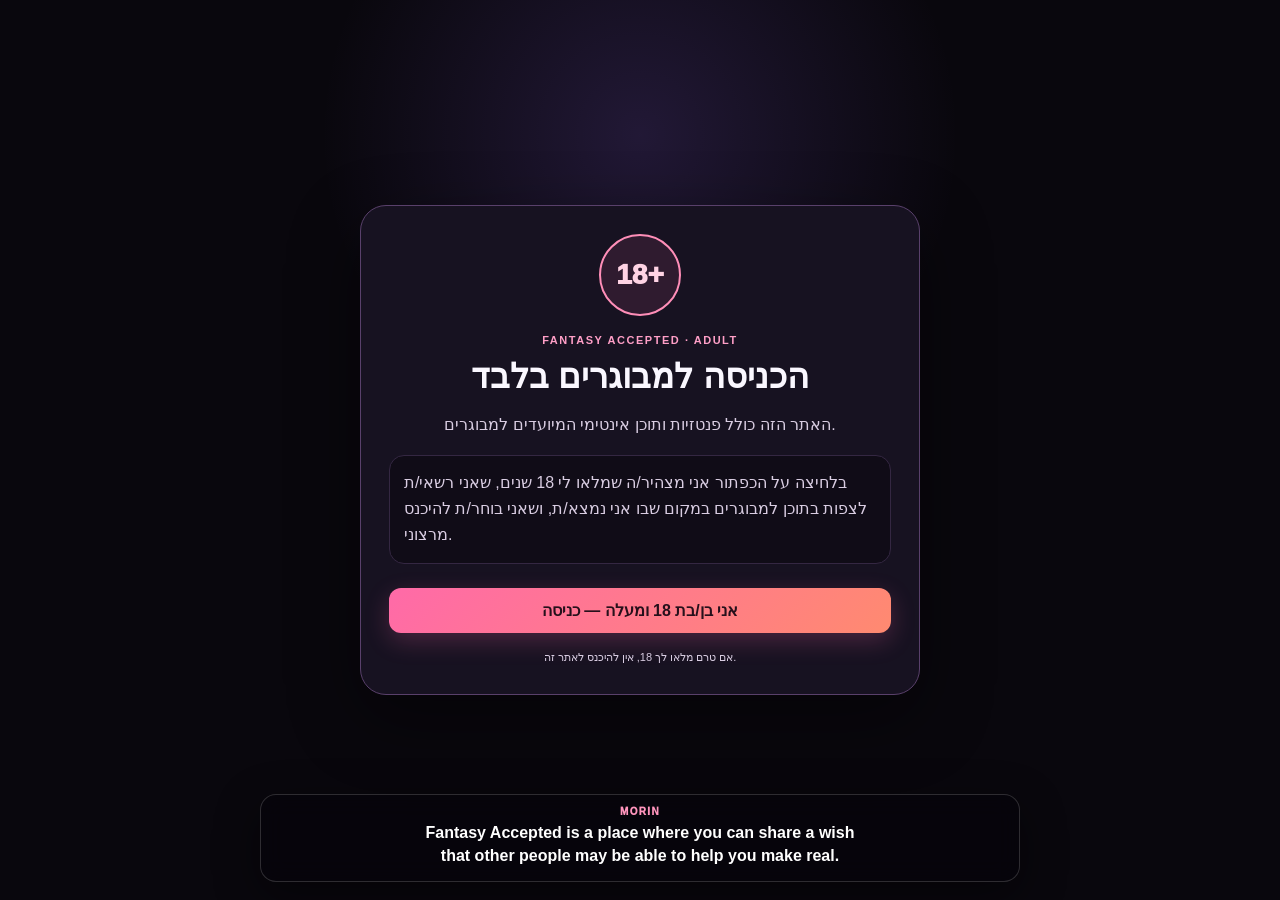
==== templates/index.html @ ac90c991 "Refresh account assets and allow recovery key rotation" ====
<!doctype html>
<html lang="he" dir="rtl">
<head>
  <meta charset="utf-8">
  <meta name="viewport" content="width=device-width,initial-scale=1,viewport-fit=cover">
  <meta name="theme-color" content="#120f1f">
  <title>משאלה התקבלה | Fantasy Accepted</title>
  <link rel="stylesheet" href="/static/styles.css?v=20261004-account1">
</head>
<body data-site-mode="__SITE_MODE__" data-api-base="__API_BASE__">
  <div id="adultAgeGate" class="adult-age-gate" role="dialog" aria-modal="true" aria-labelledby="adultAgeTitle">
    <div class="adult-age-card">
      <div class="adult-age-mark">18+</div>
      <div class="eyebrow">FANTASY ACCEPTED · ADULT</div>
      <h1 id="adultAgeTitle">הכניסה למבוגרים בלבד</h1>
      <p>האתר הזה כולל פנטזיות ותוכן אינטימי המיועדים למבוגרים.</p>
      <p class="adult-age-declaration">בלחיצה על הכפתור אני מצהיר/ה שמלאו לי 18 שנים, שאני רשאי/ת לצפות בתוכן למבוגרים במקום שבו אני נמצא/ת, ושאני בוחר/ת להיכנס מרצוני.</p>
      <button id="adultAgeAccept" class="primary large" type="button">אני בן/בת 18 ומעלה — כניסה</button>
      <p class="fineprint">אם טרם מלאו לך 18, אין להיכנס לאתר זה.</p>
    </div>
  </div>

  <div id="announcementBar" class="announcement-bar" role="status" aria-live="polite" dir="rtl">
    <div class="announcement-viewport">
      <div id="announcementTrack" class="announcement-track"></div>
    </div>
  </div>
  <header class="topbar">
    <div class="brand-wrap">
      <button id="menuBtn" class="icon-btn mobile-only" aria-label="תפריט">☰</button>
      <div>
        <div class="brand">משאלה התקבלה</div>
        <div class="tagline">FANTASY ACCEPTED · לבקש. להתחבר. להגשים.</div>
      </div>
    </div>
    <div class="top-actions">
      <button id="adminBtn" class="ghost admin-btn" type="button" aria-label="ניהול האתר" title="ניהול האתר">⚙️</button>
      <button id="notificationsBtn" class="ghost hidden" type="button" aria-label="התראות">🔔 <span id="notificationsBadge" class="notification-badge hidden">0</span></button>
      <button id="profileBtn" class="ghost hidden" type="button">👤 פרופיל</button>
      <span id="meBadge" class="user-badge hidden"></span>
      <button id="dndBtn" class="ghost hidden">בהפסקה: כבוי</button>
      <button id="logoutBtn" class="ghost hidden">יציאה</button>
    </div>
  </header>

  <main id="app" class="app-shell hidden">
    <aside class="sidebar" id="sidebar">
      <button class="nav-btn active" data-view="feed">✨ משאלות</button>
      <button class="nav-btn" data-view="create">＋ יצירת משאלה</button>
      <button class="nav-btn" data-view="inbox">✉️ הודעות</button>
      <button class="nav-btn" data-view="wishes">🪄 המשאלות שלי</button>
      <div class="sidebar-spacer"></div>
      <button id="morinOpen" class="morin-nav">◉ מורין</button>
      <div class="ecosystem-note">חלק מאקוסיסטם No Limit</div>
    </aside>

    <section class="content">
      <div id="feedView" class="view active-view">
        <div class="track-tabs" role="group" aria-label="בחירת מסלול">
          <button class="track-tab active" data-track="general" type="button">🌟 משאלות כלליות</button>
          <button class="track-tab" data-track="adult" type="button">🔞 פנטזיות למבוגרים</button>
        </div>
        <div class="hero-card">
          <div>
            <div id="feedEyebrow" class="eyebrow">WISHES · IDEAS · EXPERIENCES</div>
            <h1 id="feedTitle">מה היית רוצה שיקרה?</h1>
            <p id="feedLead">מחווה, עזרה, יצירה, חוויה, הפתעה או רעיון אחר — ספרו למורין מה הייתם רוצים להגשים.</p>
          </div>
          <button id="heroCreate" class="primary large">ספרו למורין</button>
        </div>

        <div class="filters">
          <input id="searchInput" placeholder="חיפוש במשאלות…">
          <input id="regionFilter" placeholder="אזור">
          <button id="refreshBtn" class="ghost">רענון</button>
        </div>
        <div id="feedEmpty" class="empty hidden">עדיין אין משאלות שמתאימות לחיפוש.</div>
        <div id="fantasyFeed" class="fantasy-grid"></div>
      </div>

      <div id="createView" class="view">
        <div class="section-head">
          <div>
            <div class="eyebrow">CREATE</div>
            <h1 id="createHeading">יצירת משאלה</h1>
          </div>
          <button id="morinDraftBtn" class="morin-outline">ספרו למורין במקום למלא טופס</button>
        </div>

        <div id="morinReviewNote" class="form-card hidden"></div>

        <form id="fantasyForm" class="form-card">
          <label>כותרת
            <input id="fantasyTitle" maxlength="120" required placeholder="כמה מילים שמסבירות את הרעיון">
          </label>
          <label>תיאור
            <textarea id="fantasyDescription" rows="7" maxlength="6000" required placeholder="תארו את המשאלה או הפנטזיה בדרך שלכם"></textarea>
          </label>
          <div class="photo-upload-block">
            <label>תמונות למשאלה
              <input id="fantasyPhotos" type="file" accept="image/jpeg,image/png,image/webp" multiple>
            </label>
            <p id="fantasyPhotoHint" class="muted photo-hint">אפשר לצרף עד 8 תמונות. התמונות עוברות כיווץ והסרת מידע EXIF לפני השמירה.</p>
            <div id="fantasyPhotoPreview" class="photo-grid compact"></div>
          </div>
          <div class="form-grid three">
            <label>אופי
              <select id="fantasyMode">
                <option value="either">אונליין או מפגש</option>
                <option value="online">אונליין</option>
                <option value="meeting">מפגש</option>
              </select>
            </label>
            <label>אזור כללי
              <input id="fantasyRegion" maxlength="80" placeholder="למשל מרכז">
            </label>
            <label>חשיפה
              <select id="fantasyVisibility">
                <option value="public">פומבית</option>
                <option value="limited">מוגבלת</option>
                <option value="private">פרטית</option>
              </select>
            </label>
          </div>
          <label id="fantasyKindLabel">מסלול
            <select id="fantasyKind">
              <option value="general">משאלה כללית</option>
              <option value="adult">פנטזיה למבוגרים</option>
            </select>
          </label>
          <label>תגיות
            <input id="fantasyTags" placeholder="מופרדות בפסיקים">
          </label>

          <label><span id="ownerParticipationLabel">יוזם/ת המשאלה</span>
            <select id="ownerParticipates">
              <option id="ownerParticipatesYes" value="yes">משתתף/ת אוטומטית — כבר בפנים</option>
              <option id="ownerParticipatesNo" value="no">מארגן/ת בלבד — המשאלה מיועדת לאחרים</option>
            </select>
          </label>

          <div class="role-section">
            <div class="role-head">
              <div>
                <h2>התפקידים שחסרים</h2>
                <p class="muted">לפחות תפקיד אחד. תנאי חובה נבדקים בשרת לפני שמועמדות מתקבלת.</p>
              </div>
              <button type="button" id="addRoleBtn" class="ghost">＋ תפקיד</button>
            </div>
            <div id="rolesEditor"></div>
          </div>

          <div class="form-actions">
            <button type="submit" class="primary large">פרסום</button>
            <span id="createStatus" class="status-text"></span>
          </div>
        </form>
      </div>

      <div id="wishesView" class="view">
        <div class="section-head">
          <div>
            <div class="eyebrow">MY WISHES</div>
            <h1>המשאלות שלי</h1>
            <p class="muted">משאלות שיצרת או שאת/ה משתתף/ת בהן, כולל מצב הביצוע שלהן.</p>
          </div>
        </div>
        <div id="myWishesList" class="fantasy-grid"></div>
        <div id="myWishesEmpty" class="empty hidden">עדיין אין כאן משאלות פעילות או קודמות.</div>
      </div>

      <div id="inboxView" class="view">
        <div class="section-head">
          <div>
            <div class="eyebrow">PRIVATE</div>
            <h1>הודעות</h1>
          </div>
        </div>
        <div class="inbox-layout">
          <div id="inboxList" class="inbox-list"></div>
          <div class="conversation-card">
            <div id="conversationTitle" class="conversation-title">בחרו שיחה</div>
            <div id="conversationMessages" class="conversation-messages"></div>
            <div id="composerWrap" class="composer hidden">
              <textarea id="messageText" rows="2" maxlength="3000" placeholder="כתבו הודעה…"></textarea>
              <button id="sendMessageBtn" class="primary">שליחה</button>
            </div>
          </div>
        </div>
      </div>
    </section>
  </main>

  <div id="gate" class="overlay open">
    <div class="modal-card gate-card">
      <div class="eyebrow">משאלה התקבלה · FANTASY ACCEPTED</div>
      <h1>יש משהו שהיית רוצה שיקרה?</h1>
      <p class="lead">ספרו למורין משהו שהייתם רוצים שיקרה. היא תעזור להבין מי או מה חסר, למצוא התאמות, וללוות את המשאלה עד לביצוע.</p>

      <div class="gate-track-grid" aria-label="בחירת מסלול">
        <button class="track-choice active" data-track="general" type="button">
          <strong>🌟 משאלות כלליות</strong>
          <span>דברים שרוצים לעשות, לקבל, ליצור או להגשים — בלי תוכן מיני.</span>
        </button>
        <button class="track-choice" data-track="adult" type="button">
          <strong>🔞 פנטזיות למבוגרים</strong>
          <span>מסלול נפרד לפנטזיות אינטימיות ותוכן למבוגרים.</span>
        </button>
      </div>

      <div class="gate-steps" aria-label="איך זה עובד">
        <div class="gate-step"><strong>1</strong><span>מספרים למורין מה רוצים</span></div>
        <div class="gate-step"><strong>2</strong><span>מורין מבינה מי חסר ומחפשת התאמות</span></div>
        <div class="gate-step"><strong>3</strong><span>מתחברים ומקדמים את המשאלה עד להגשמה</span></div>
      </div>

      <div class="gate-secondary-actions">
        <button id="welcomeMorinBtn" class="morin-outline large" type="button">💬 לא בטוחים? דברו עם מורין</button>
        <button id="nameStoryBtn" class="ghost" type="button">למה Fantasy Accepted?</button>
      </div>

      <div class="gate-divider"><span>כניסה לאתר</span></div>
      <div class="form-grid two">
        <label>שפת תצוגה
          <select id="languageSelect">
            <option value="auto">אוטומטי / Automatic</option>
            <option value="he">עברית</option>
            <option value="en">English</option>
          </select>
        </label>
        <label>כינוי<input id="nickname" maxlength="40" autocomplete="nickname"></label>
        <label>גיל<input id="age" type="number" min="18" max="120"></label>
        <label>מגדר
          <select id="gender">
            <option value="">בחירה</option>
            <option value="female">אישה</option>
            <option value="male">גבר</option>
            <option value="nonbinary">א-בינארי/ת</option>
            <option value="trans_female">טרנסית</option>
            <option value="trans_male">טרנס</option>
            <option value="other">אחר</option>
            <option value="prefer_not_to_say">מעדיפ/ה לא לציין</option>
          </select>
        </label>
        <label>אזור<input id="region" maxlength="80" placeholder="אזור כללי בלבד"></label>
      </div>
      <label id="generalAgeConfirm" class="checkline"><input id="adultConfirm" type="checkbox"> מלאו לי 18 שנים. בגרסת ההשקה האתר הכללי מיועד כרגע למבוגרים.</label>
      <button id="enterBtn" class="primary large">כניסה ל־משאלה התקבלה</button>
      <div id="gateError" class="error"></div>

      <details class="account-recover-panel">
        <summary>כבר נרשמתי במכשיר אחר / איבדתי את החיבור</summary>
        <p class="muted">שחזור משתמש נעשה באמצעות מזהה החשבון ומפתח השחזור. הכינוי לבדו אינו סיסמה.</p>
        <div class="form-grid two">
          <label>מזהה חשבון
            <input id="recoverAccountId" maxlength="32" autocomplete="username" placeholder="למשל FA-ABCD2345EF">
          </label>
          <label>מפתח שחזור
            <input id="recoverCode" maxlength="64" autocomplete="off" placeholder="XXXX-XXXX-XXXX-XXXX-XXXX-XXXX">
          </label>
        </div>
        <button id="recoverAccountBtn" class="ghost" type="button">שחזור החשבון</button>
        <div id="recoverAccountStatus" class="status-text"></div>
      </details>

      <p id="gateFineprint" class="fineprint">בשלב ההשקה השירות הכללי מיועד לבני 18 ומעלה.</p>
    </div>
  </div>


  <div id="welcomeMorinModal" class="overlay">
    <div class="modal-card morin-card welcome-morin-card">
      <button class="close-btn" data-close="welcomeMorinModal">×</button>
      <div class="morin-header">
        <div class="morin-orb">◉</div>
        <div><div class="eyebrow">MORIN</div><h2>היי, אני מורין. אסביר לך מה קורה פה.</h2></div>
      </div>

      <div id="welcomeMorinChat" class="welcome-chat" aria-live="polite"></div>

      <div id="welcomeVoiceStep" class="welcome-step hidden">
        <div id="welcomeLanguageNotice" class="welcome-bubble morin-bubble">אפשר לדבר או לכתוב למורין בכל שפה. מורין מבינה אותך, והקול המדובר שלה תמיד באנגלית.</div>
      </div>

      <label class="welcome-transcript-label" for="welcomeTranscript">תמלול השיחה</label>
      <textarea id="welcomeTranscript" class="welcome-transcript" rows="8" readonly aria-label="תמלול השיחה עם מורין"></textarea>

      <div id="welcomeMorinActions" class="welcome-actions">
        <button id="welcomeReplayBtn" class="ghost" type="button">🔊 השמיעי שוב</button>
        <button id="welcomeHowBtn" class="ghost" type="button">איך זה עובד בפועל?</button>
        <button id="welcomeFromAviBtn" class="morin-outline" type="button">אבי שלח לי את הקישור</button>
        <button id="welcomeDoneBtn" class="primary" type="button">הבנתי — בואי ניכנס</button>
      </div>

      <div id="welcomeHowStep" class="welcome-step hidden">
        <div class="welcome-bubble morin-bubble">
          דוגמה: אפשר לומר “אני רוצה שמישהו יבוא לגרושה שלי וישיר לה שיר”. אני אבין שהיוזם הוא מארגן בלבד, שהאדם החסר הוא מבצע/ת, ואשאל רק שאלות שבאמת משפיעות על ההתאמה.
        </div>
      </div>

      <div id="welcomeAviStep" class="welcome-step hidden">
        <div class="welcome-bubble morin-bubble">אבי אולי השאיר לך הודעה אישית. מה ראשי התיבות של השם שלך?</div>
        <div class="welcome-inline">
          <input id="welcomeInitials" maxlength="8" placeholder="למשל א״ס">
          <button id="welcomeInitialsBtn" class="primary" type="button">המשך</button>
        </div>
      </div>

      <div id="welcomeAnnetteConfirm" class="welcome-step hidden">
        <div class="welcome-bubble morin-bubble">רק כדי לוודא — את אנט סמירנוף?</div>
        <div class="welcome-actions">
          <button id="welcomeAnnetteYes" class="primary" type="button">כן</button>
          <button id="welcomeAnnetteNo" class="ghost" type="button">לא</button>
        </div>
      </div>

      <div id="welcomePersonalMessage" class="welcome-step hidden">
        <div class="welcome-bubble morin-bubble">
          אנט, אבי ביקש ממני למסור לך משהו אישי. מאחורי הבחירות הלא־שגרתיות שאת רואה עכשיו עומד אצלו חזון יזמי ארוך טווח, לא רק “עוד אתר”.
        </div>
        <div class="welcome-bubble morin-bubble">
          הוא עובד על כמה רעיונות שהוא מאמין שיכולים לשנות תחומים שלמים — למשל טכנולוגיית ריח לסרטים ול־VR, ומיזם EL של מוצרים שנועדו להחזיק מעמד זמן קיצוני כדי להפחית את הצורך לקנות שוב ושוב.
        </div>
        <div class="welcome-bubble morin-bubble">
          הוא גם חושב הרבה על ההשפעה הכלכלית של בינה מלאכותית ועל דרכים להוריד יוקר מחיה ולתת לאנשים יותר ביטחון ומשמעות. הוא ביקש שאגיד לך שהשאיפות שלו הרבה יותר גדולות מהמצב שבו הוא נמצא היום — ושזה בדיוק הפער שהוא מתכוון לסגור.
        </div>
      </div>
    </div>
  </div>


  <div id="nameStoryModal" class="overlay">
    <div class="modal-card name-story-card">
      <button class="close-btn" data-close="nameStoryModal">×</button>
      <div class="eyebrow">WHY FANTASY ACCEPTED?</div>
      <h2>כי לפעמים התשובה הכי טובה ל״זה נשמע בלתי אפשרי״ היא: Accepted.</h2>
      <p>השם <strong>Fantasy Accepted</strong> הוא קריצה ל־<strong>Challenge Accepted</strong> של בארני סטינסון מ״איך פגשתי את אמא״.</p>
      <p>הרעיון כאן פשוט: אתם אומרים משהו שהייתם רוצים שיקרה — קטן, גדול, מצחיק, מרגש או אינטימי — והמערכת מתחילה לחפש איך להפוך אותו למשהו שאפשר באמת לקדם.</p>
      <a class="primary video-link" href="https://www.youtube.com/watch?v=4iOi_iPNC50" target="_blank" rel="noopener noreferrer">▶ לראות את Challenge Accepted</a>
    </div>
  </div>

  <div id="adminModal" class="overlay">
    <div class="modal-card admin-card">
      <button class="close-btn" data-close="adminModal">×</button>
      <div class="eyebrow">ADMIN</div>
      <h2>ניהול הודעות האתר</h2>
      <p class="muted">כל הודעה נשמרת בנפרד. האתר מחבר את כולן לטיקר אחד עם מפריד ✦.</p>

      <label>סיסמת מנהל
        <input id="adminPassword" type="password" autocomplete="current-password" placeholder="סיסמת מנהל">
      </label>

      <div class="admin-announcement-editor">
        <label id="adminEditorLabel">הוסף הודעה
          <textarea id="adminAnnouncementEditor" rows="3" maxlength="220" placeholder="כתבו הודעה חדשה…"></textarea>
        </label>
        <div class="form-actions">
          <button id="adminAnnouncementSubmit" class="primary" type="button">הוסף הודעה</button>
          <button id="adminAnnouncementCancel" class="ghost hidden" type="button">ביטול עריכה</button>
          <span id="adminStatus" class="status-text"></span>
        </div>
      </div>

      <div class="admin-announcement-list-wrap">
        <h3>הודעות פעילות</h3>
        <div id="adminAnnouncementList" class="admin-announcement-list"></div>
      </div>

      <div class="admin-ops">
        <div class="section-head compact">
          <div>
            <div class="eyebrow">OPERATIONS</div>
            <h3>מרכז ניהול</h3>
          </div>
          <button id="adminLoadDashboard" class="ghost" type="button">טעינת נתוני ניהול</button>
        </div>
        <div id="adminDashboard" class="hidden">
          <div id="adminStats" class="admin-stats"></div>

          <div class="admin-section">
            <h3>דיווחים</h3>
            <div id="adminReports" class="admin-table-list"></div>
          </div>

          <div class="admin-section">
            <h3>משאלות ופרסומים</h3>
            <div id="adminWishes" class="admin-table-list"></div>
          </div>

          <div class="admin-section">
            <h3>משתמשים</h3>
            <div id="adminUsers" class="admin-table-list"></div>
          </div>
        </div>
      </div>
    </div>
  </div>

  <div id="profileModal" class="overlay">
    <div class="modal-card wide-card">
      <button class="close-btn" data-close="profileModal">×</button>
      <div class="eyebrow">PROFILE</div>
      <h2>מה מורין צריכה לדעת כדי להתאים לך משאלות?</h2>
      <p class="muted">הפרטים האלה משמשים להתאמות. אפשר לעדכן אותם בכל רגע.</p>
      <div id="profileActivitySummary" class="activity-summary">
        <span>הגשמות מתועדות: טוענת…</span>
      </div>

      <section class="account-identity-card">
        <div>
          <div class="eyebrow">ACCOUNT ID</div>
          <h3 id="profileAccountId">טוען…</h3>
          <p class="muted">זהו המזהה הקבוע של החשבון. הכינוי יכול להיות זהה לכינוי של משתמש אחר.</p>
        </div>
        <button id="profileRecoveryBtn" class="ghost" type="button">ניהול שחזור החשבון</button>
      </section>

      <div class="form-grid two">
        <label>שפת תצוגה / שפת אם
          <select id="profileLanguage">
            <option value="auto">אוטומטי לפי המכשיר</option>
            <option value="he">עברית</option>
            <option value="en">English</option>
          </select>
        </label>
        <label>אזור
          <input id="profileRegion" maxlength="80" placeholder="למשל מרכז">
        </label>
        <label>מרחק נסיעה שמתאים לי
          <div class="input-with-unit"><input id="profileTravel" type="number" min="0" max="500" value="0"><span>ק״מ</span></div>
        </label>
      </div>

      <div class="form-grid two optional-profile-details">
        <label>מצב משפחתי — אופציונלי
          <select id="profileMaritalStatus">
            <option value="prefer_not_to_say">מעדיפ/ה לא לציין</option>
            <option value="single">רווק/ה</option>
            <option value="married">נשוי/אה</option>
            <option value="divorced">גרוש/ה</option>
            <option value="widowed">אלמן/ה</option>
          </select>
        </label>
        <label>סטטוס זוגי — אופציונלי
          <select id="profileRelationshipStatus">
            <option value="prefer_not_to_say">מעדיפ/ה לא לציין</option>
            <option value="single">לא בזוגיות</option>
            <option value="relationship">בזוגיות</option>
            <option value="open">בזוגיות פתוחה</option>
            <option value="poly">פוליאמורי/ת</option>
          </select>
        </label>
      </div>

      <label>מה אני יודע/ת או רוצה לעשות
        <input id="profileSkills" maxlength="600" placeholder="למשל: שירה, צילום, נהיגה, בישול, עיצוב, נגינה">
      </label>
      <label>זמינות
        <input id="profileAvailability" maxlength="160" placeholder="למשל: ערבים, סופי שבוע, גמיש/ה">
      </label>
      <label>קצת עליי
        <textarea id="profileBio" rows="4" maxlength="1200" placeholder="מידע שיעזור להתאים אותך נכון"></textarea>
      </label>
      <label id="profileAdultDiscoveryLabel" class="checkline"><input id="profileAdultDiscovery" type="checkbox"> אני רוצה לקבל התאמות יזומות גם מהמסלול למבוגרים</label>

      <section class="profile-photo-manager">
        <div class="section-head compact">
          <div>
            <h3>תמונות פרופיל</h3>
            <p class="muted">אפשר להעלות עד 8 תמונות ולבחור לכל תמונה אם היא ציבורית או פרטית. באזור המבוגרים הפנים אינן חובה.</p>
          </div>
        </div>
        <div class="profile-photo-upload">
          <input id="profilePhotoInput" type="file" accept="image/jpeg,image/png,image/webp">
          <select id="profilePhotoVisibility">
            <option value="public">ציבורית</option>
            <option value="private">פרטית</option>
          </select>
          <button id="profilePhotoUploadBtn" class="ghost" type="button">העלאת תמונה</button>
        </div>
        <div id="profilePhotoStatus" class="status-text"></div>
        <div id="profilePhotoGallery" class="photo-grid"></div>
      </section>

      <div class="form-actions">
        <button id="profileSaveBtn" class="primary" type="button">שמירת פרופיל התאמה</button>
        <span id="profileStatus" class="status-text"></span>
      </div>
    </div>
  </div>

  <div id="accountRecoveryModal" class="overlay">
    <div class="modal-card recovery-card">
      <button class="close-btn" data-close="accountRecoveryModal">×</button>
      <div class="eyebrow">ACCOUNT RECOVERY</div>
      <h2>המפתח שמחזיר אותך לאותו משתמש</h2>
      <p class="muted">מזהה החשבון קבוע. מפתח השחזור הוא סודי ומוצג רק כשנוצר. שמור אותו במקום בטוח; הוא מאפשר להתחבר לאותו חשבון גם ממכשיר אחר.</p>

      <label>מזהה החשבון שלך
        <div class="copy-field">
          <input id="recoveryAccountIdDisplay" readonly>
          <button id="copyAccountIdBtn" class="ghost" type="button">העתקה</button>
        </div>
      </label>

      <div id="recoveryCodeWrap" class="hidden">
        <label>מפתח השחזור
          <div class="copy-field">
            <input id="recoveryCodeDisplay" readonly>
            <button id="copyRecoveryCodeBtn" class="primary" type="button">העתקת המפתח</button>
          </div>
        </label>
        <p class="recovery-warning">המפתח הזה לא יוצג שוב. אם אבד, אפשר ליצור מפתח חדש כל עוד החשבון עדיין פתוח באחד המכשירים.</p>
      </div>

      <div id="recoveryNotConfigured" class="hidden">
        <p id="recoveryGenerateText">לחשבון הזה עדיין אין מפתח שחזור. כדאי ליצור אחד עכשיו כדי שלא תהיה תלוי בדפדפן הנוכחי.</p>
        <button id="generateRecoveryCodeBtn" class="primary" type="button">יצירת מפתח שחזור</button>
      </div>

      <div id="accountRecoveryStatus" class="status-text"></div>
      <button id="recoveryDoneBtn" class="ghost" type="button">סיימתי</button>
    </div>
  </div>


  <div id="notificationsModal" class="overlay">
    <div class="modal-card wide-card">
      <button class="close-btn" data-close="notificationsModal">×</button>
      <div class="eyebrow">MORIN MATCHES</div>
      <h2>מה מורין מצאה בשבילך</h2>
      <p class="muted">התאמות והודעות שדורשות ממך תשומת לב.</p>
      <div id="notificationsList" class="notifications-list"></div>
      <div class="section-head compact">
        <div><h3>התאמות פעילות</h3></div>
      </div>
      <div id="matchesList" class="matches-list"></div>
    </div>
  </div>

  <div id="fantasyModal" class="overlay">
    <div class="modal-card wide-card">
      <button class="close-btn" data-close="fantasyModal">×</button>
      <div id="fantasyDetail"></div>
    </div>
  </div>

  <div id="applicationsModal" class="overlay">
    <div class="modal-card wide-card">
      <button class="close-btn" data-close="applicationsModal">×</button>
      <h2>מועמדויות</h2>
      <div id="applicationsList"></div>
    </div>
  </div>

  <div id="morinModal" class="overlay">
    <div class="modal-card morin-card">
      <button class="close-btn" data-close="morinModal">×</button>
      <div class="morin-header">
        <div class="morin-orb">◉</div>
        <div><div class="eyebrow">MORIN</div><h2 id="morinHeading">ספרו לי מה הייתם רוצים שיקרה</h2></div>
      </div>
      <p id="morinIntro" class="muted">אפשר לדבר או לכתוב בכל שפה. מורין תבין אתכם; הקול המדובר שלה תמיד באנגלית.</p>
      <div class="voice-row">
        <button id="morinMicBtn" class="morin-outline" type="button">🎙️ דברו אל מורין</button>
        <button id="morinResetBtn" class="ghost" type="button">↺ התחלה מחדש</button>
        <span id="morinMicStatus" class="status-text">המיקרופון מוכן</span>
      </div>
      <div id="morinReply" class="form-card hidden"></div>
      <div id="morinQuestions" class="hidden"></div>
      <textarea id="morinText" rows="10" maxlength="12000" placeholder="מה שתאמרו יופיע כאן כתמלול, ואפשר גם להקליד…"></textarea>
      <div class="form-actions">
        <button id="morinStructureBtn" class="primary">סיימתי — דברי איתי</button>
        <span id="morinStatus" class="status-text"></span>
      </div>
    </div>
  </div>

  <div id="morinSubtitles" class="morin-subtitles hidden" aria-live="polite" aria-atomic="true">
    <div class="morin-subtitle-speaker">MORIN</div>
    <div id="morinSubtitleText" class="morin-subtitle-text"></div>
  </div>
  <div id="toast" class="toast"></div>
  <script src="/static/i18n.js?v=20261003-language1" defer></script>
  <script src="/static/core.js?v=20261004-account1" defer></script>
  <script src="/static/media.js?v=20261003-media1" defer></script>
  <script src="/static/admin.js?v=20260929-admin4" defer></script>
  <script src="/static/onboarding.js?v=20261003-voice1" defer></script>
  <script src="/static/profile.js?v=20261004-account1" defer></script>
  <script src="/static/feed.js?v=20261004-account1" defer></script>
  <script src="/static/workflow.js?v=20260929-workflow1" defer></script>
  <script src="/static/create.js?v=20261003-media1" defer></script>
  <script src="/static/inbox.js?v=20261004-account1" defer></script>
</body>
</html>
---- static/styles.css ----
:root{
  --bg:#0d0a14;--bg2:#14101f;--panel:#171221;--panel2:#20182e;--line:#342742;
  --text:#faf7ff;--muted:#b4a8c4;--accent:#ff6aa8;--accent2:#9b6dff;--good:#48d597;
  --danger:#ff626e;--shadow:0 24px 70px rgba(0,0,0,.42)
}
*{box-sizing:border-box}html,body{min-height:100%}body{margin:0;background:radial-gradient(circle at 80% -10%,#2b1636 0,transparent 35%),linear-gradient(180deg,#0c0912,#100c18 55%,#0b0910);color:var(--text);font-family:Arial,"Noto Sans Hebrew",sans-serif}button,input,select,textarea{font:inherit}button{cursor:pointer}.hidden{display:none!important}.topbar{height:70px;position:sticky;top:0;z-index:20;background:rgba(13,10,20,.9);backdrop-filter:blur(18px);border-bottom:1px solid rgba(255,255,255,.08);display:flex;align-items:center;justify-content:space-between;padding:0 22px}.brand-wrap,.top-actions,.section-head,.role-head,.form-actions,.morin-header{display:flex;align-items:center}.brand-wrap{gap:12px}.brand{font-size:18px;font-weight:900;letter-spacing:.09em}.tagline{font-size:12px;color:var(--muted);margin-top:3px}.top-actions{gap:8px}.user-badge{padding:8px 11px;border:1px solid var(--line);border-radius:999px;color:#eedffc;background:#171221}.app-shell{display:grid;grid-template-columns:230px minmax(0,1fr);max-width:1440px;margin:auto;min-height:calc(100vh - 70px)}.sidebar{border-left:1px solid var(--line);padding:22px 14px;display:flex;flex-direction:column;gap:8px;position:sticky;top:70px;height:calc(100vh - 70px);background:rgba(16,12,24,.65)}.nav-btn,.morin-nav,.ghost,.icon-btn,.close-btn,.morin-outline{border:1px solid transparent;background:transparent;color:var(--text);border-radius:13px;padding:11px 13px}.nav-btn{text-align:right;font-weight:700;color:#d9cfe4}.nav-btn:hover,.nav-btn.active{background:#21172f;border-color:#3a284e;color:white}.sidebar-spacer{flex:1}.morin-nav{background:linear-gradient(135deg,rgba(255,106,168,.15),rgba(155,109,255,.18));border-color:#5a376b;font-weight:900}.ecosystem-note{font-size:11px;color:#756c80;text-align:center;padding:8px}.content{padding:28px 30px 70px;min-width:0}.view{display:none}.active-view{display:block}.hero-card{display:flex;align-items:center;justify-content:space-between;gap:25px;padding:30px;border:1px solid #4c2c5c;border-radius:24px;background:linear-gradient(135deg,rgba(255,106,168,.12),rgba(155,109,255,.1));box-shadow:var(--shadow);margin-bottom:20px}.hero-card h1,.section-head h1{font-size:32px;margin:5px 0 8px}.hero-card p{margin:0;color:#d1c4dc;max-width:700px;line-height:1.55}.eyebrow{font-size:11px;letter-spacing:.14em;color:#ff9fc7;font-weight:900}.primary,.ghost,.morin-outline{border-radius:12px;padding:11px 15px;font-weight:800}.primary{border:0;background:linear-gradient(135deg,var(--accent),#ff8a70);color:#26101b;box-shadow:0 8px 24px rgba(255,106,168,.22)}.primary:hover{filter:brightness(1.05)}.ghost{border-color:var(--line);background:#191320;color:#e7dff0}.morin-outline{border-color:#704b86;background:rgba(155,109,255,.08);color:#e6d6ff}.large{padding:13px 20px}.filters{display:grid;grid-template-columns:minmax(0,1fr) 200px auto;gap:10px;margin:18px 0}.filters input,.form-card input,.form-card textarea,.form-card select,.modal-card input,.modal-card textarea,.modal-card select,.composer textarea{width:100%;border:1px solid var(--line);background:#120e19;color:var(--text);border-radius:12px;padding:11px 12px;outline:none}.filters input:focus,.form-card input:focus,.form-card textarea:focus,.form-card select:focus,.modal-card input:focus,.modal-card textarea:focus,.modal-card select:focus,.composer textarea:focus{border-color:#8c5bac;box-shadow:0 0 0 3px rgba(155,109,255,.12)}textarea{resize:vertical}.fantasy-grid{display:grid;grid-template-columns:repeat(2,minmax(0,1fr));gap:15px}.fantasy-card{border:1px solid var(--line);background:linear-gradient(180deg,#171220,#130f1a);border-radius:20px;padding:18px;min-width:0;transition:.15s}.fantasy-card:hover{transform:translateY(-2px);border-color:#573c68}.fantasy-card h3{font-size:20px;margin:8px 0}.meta-row,.tag-row,.role-chips,.card-actions{display:flex;align-items:center;gap:7px;flex-wrap:wrap}.meta-row{font-size:12px;color:var(--muted)}.tag,.role-chip,.status-pill{font-size:11px;border:1px solid var(--line);border-radius:999px;padding:5px 8px;background:#1d1627;color:#d6c7e2}.role-chip.match{border-color:#31634f;color:#9ce6c0}.role-chip.no-match{opacity:.55}.fantasy-desc{color:#d8cce1;line-height:1.55;display:-webkit-box;-webkit-line-clamp:4;-webkit-box-orient:vertical;overflow:hidden}.card-actions{margin-top:14px}.section-head{justify-content:space-between;gap:20px;margin-bottom:18px}.form-card{border:1px solid var(--line);background:#15101d;border-radius:22px;padding:22px}.form-card label,.modal-card label{display:flex;flex-direction:column;gap:7px;color:#d9cce3;font-size:13px;margin-bottom:14px}.form-grid{display:grid;gap:12px}.form-grid.two{grid-template-columns:1fr 1fr}.form-grid.three{grid-template-columns:1fr 1fr 1fr}.role-section{margin-top:20px;padding-top:20px;border-top:1px solid var(--line)}.role-head{justify-content:space-between;gap:10px}.role-head h2{margin:0 0 5px}.muted{color:var(--muted)}.role-editor{border:1px solid #3a2a49;background:#100c17;border-radius:16px;padding:14px;margin-top:12px}.role-editor-head{display:flex;align-items:center;justify-content:space-between;margin-bottom:10px}.remove-role{background:transparent;border:0;color:#d18ca9;font-size:18px}.status-text{color:#d2c5dc;font-size:13px}.form-actions{gap:12px;margin-top:15px}.empty{padding:28px;text-align:center;color:var(--muted);border:1px dashed var(--line);border-radius:18px}.overlay{position:fixed;inset:0;z-index:50;display:none;align-items:center;justify-content:center;padding:18px;background:rgba(3,2,5,.72);backdrop-filter:blur(8px)}.overlay.open{display:flex}.modal-card{position:relative;width:min(650px,100%);max-height:92vh;overflow:auto;background:#171221;border:1px solid #493358;border-radius:24px;padding:24px;box-shadow:var(--shadow)}.wide-card{width:min(860px,100%)}.gate-card{width:min(760px,100%)}.gate-card .lead{font-size:17px;color:#d2c4dd}.close-btn{position:absolute;left:12px;top:10px;font-size:28px;color:#c5b7d0;padding:4px 10px}.checkline{display:flex!important;flex-direction:row!important;gap:9px!important;align-items:flex-start!important}.checkline input{width:auto!important;margin-top:3px}.error{min-height:20px;color:#ff9ca4;margin-top:8px}.fineprint{font-size:11px;color:#82778c;margin:15px 0 0}.fantasy-detail h2{font-size:28px;margin:8px 0}.detail-description{white-space:pre-wrap;line-height:1.6;color:#ded3e5}.role-detail{border:1px solid var(--line);border-radius:16px;padding:13px;margin:10px 0;background:#120e19}.role-detail h4{margin:0 0 6px}.role-detail.ineligible{opacity:.6}.application-row{border:1px solid var(--line);border-radius:15px;padding:13px;margin:10px 0}.application-row .row-top{display:flex;justify-content:space-between;gap:10px}.application-row p{white-space:pre-wrap}.inbox-layout{display:grid;grid-template-columns:280px minmax(0,1fr);gap:12px;min-height:62vh}.inbox-list,.conversation-card{border:1px solid var(--line);border-radius:19px;background:#15101d;overflow:hidden}.inbox-person{padding:13px;border-bottom:1px solid var(--line);cursor:pointer}.inbox-person:hover,.inbox-person.active{background:#21172d}.conversation-card{display:flex;flex-direction:column}.conversation-title{padding:15px;border-bottom:1px solid var(--line);font-weight:800}.conversation-messages{flex:1;min-height:400px;padding:14px;display:flex;flex-direction:column;gap:9px;overflow:auto}.message{max-width:78%;padding:10px 12px;border:1px solid var(--line);border-radius:15px;background:#21182c;white-space:pre-wrap}.message.mine{align-self:flex-start;background:#352039;border-color:#5a315d}.message-time{font-size:10px;color:#8f819b;margin-top:4px}.composer{display:flex;gap:9px;padding:12px;border-top:1px solid var(--line);align-items:flex-end}.composer textarea{resize:none}.morin-card{border-color:#614577;background:radial-gradient(circle at 100% 0,#2b1940 0,transparent 40%),#171221}.morin-header{gap:12px}.morin-orb{width:45px;height:45px;border-radius:50%;display:grid;place-items:center;background:linear-gradient(135deg,var(--accent),var(--accent2));box-shadow:0 0 30px rgba(155,109,255,.35);font-size:20px}.toast{position:fixed;left:50%;bottom:22px;z-index:80;transform:translateX(-50%) translateY(16px);opacity:0;pointer-events:none;background:#08060c;border:1px solid var(--line);color:white;padding:11px 15px;border-radius:12px;transition:.2s}.toast.show{opacity:1;transform:translateX(-50%) translateY(0)}.mobile-only{display:none}
@media(max-width:900px){.topbar{height:62px;padding:0 12px}.tagline{display:none}.brand{font-size:15px}.app-shell{display:block;min-height:calc(100vh - 62px)}.sidebar{position:fixed;z-index:35;top:62px;right:0;height:calc(100vh - 62px);width:230px;transform:translateX(105%);transition:.2s;background:#100c18;box-shadow:var(--shadow);border-left:1px solid var(--line)}.sidebar.open{transform:translateX(0)}.mobile-only{display:inline-flex}.content{padding:16px 12px 60px}.hero-card{align-items:flex-start;flex-direction:column;padding:20px}.hero-card h1,.section-head h1{font-size:26px}.filters{grid-template-columns:1fr 1fr}.filters #searchInput{grid-column:1/-1}.fantasy-grid{grid-template-columns:1fr}.section-head{align-items:flex-start;flex-direction:column}.form-grid.two,.form-grid.three{grid-template-columns:1fr}.inbox-layout{grid-template-columns:1fr}.inbox-list{max-height:220px}.conversation-messages{min-height:320px}.top-actions .ghost{font-size:11px;padding:8px}.user-badge{display:none!important}.modal-card{border-radius:20px}.overlay{align-items:flex-end;padding:0}.modal-card{width:100%;max-height:94vh;border-radius:22px 22px 0 0}.wide-card,.gate-card{width:100%}}

.voice-row{display:flex;align-items:center;gap:10px;margin:12px 0 10px;flex-wrap:wrap}
#morinMicBtn.listening{background:linear-gradient(135deg,rgba(255,106,168,.25),rgba(155,109,255,.28));border-color:#ff6aa8;box-shadow:0 0 0 4px rgba(255,106,168,.12),0 0 28px rgba(255,106,168,.22)}
#morinMicStatus.live{color:#ff9fc7;font-weight:800}


.welcome-morin-card{width:min(760px,100%)}
.welcome-chat{display:flex;flex-direction:column;gap:10px;margin:18px 0}
.welcome-bubble{border:1px solid #4b365d;border-radius:16px;padding:13px 15px;line-height:1.65;background:#120e19;color:#eee6f5}
.morin-bubble{background:linear-gradient(135deg,rgba(255,106,168,.08),rgba(155,109,255,.09))}
.welcome-actions{display:flex;gap:10px;flex-wrap:wrap;margin-top:14px}
.welcome-step{margin-top:14px}
.welcome-inline{display:flex;gap:8px;align-items:center;margin-top:10px}
.welcome-inline input{flex:1}
#welcomeMorinBtn{margin-top:10px}
@media(max-width:900px){
  .welcome-actions,.welcome-inline{flex-direction:column;align-items:stretch}
  .welcome-actions button,.welcome-inline button{width:100%}
}

.welcome-transcript-label{display:block;margin:16px 0 7px;color:#d9cce3;font-size:13px;font-weight:800}
.welcome-transcript{width:100%;min-height:150px;border:1px solid #4b365d;background:#0f0b16;color:#efe7f6;border-radius:14px;padding:13px;line-height:1.6;resize:vertical}
.welcome-transcript[readonly]{cursor:text}


.track-tabs{display:flex;gap:10px;flex-wrap:wrap;margin:0 0 14px}
.track-tab,.track-choice{border:1px solid var(--line);background:#15101d;color:#ddd1e8;border-radius:15px;padding:12px 15px;font-weight:800}
.track-tab.active,.track-choice.active{border-color:#8c5bac;background:linear-gradient(135deg,rgba(255,106,168,.13),rgba(155,109,255,.16));color:#fff;box-shadow:0 0 0 3px rgba(155,109,255,.08)}
.gate-track-grid{display:grid;grid-template-columns:1fr 1fr;gap:12px;margin:18px 0 12px}
.track-choice{text-align:right;display:flex;flex-direction:column;gap:7px;min-height:112px}
.track-choice strong{font-size:17px}
.track-choice span{font-size:13px;line-height:1.5;color:var(--muted);font-weight:500}
.gate-divider{display:flex;align-items:center;gap:10px;color:#8f819b;font-size:12px;margin:18px 0}
.gate-divider:before,.gate-divider:after{content:"";height:1px;background:var(--line);flex:1}
@media(max-width:700px){
  .gate-track-grid{grid-template-columns:1fr}
  .track-choice{min-height:auto}
}


.announcement-bar{position:sticky;top:0;z-index:80;height:38px;display:flex;align-items:center;background:linear-gradient(90deg,rgba(255,106,168,.95),rgba(155,109,255,.95));color:#160b18;font-weight:900;letter-spacing:.01em;box-shadow:0 6px 20px rgba(0,0,0,.18);direction:rtl}
.announcement-viewport{width:100%;overflow:hidden;white-space:nowrap}
.announcement-track{display:flex;width:max-content;min-width:200%;align-items:center;direction:rtl;will-change:transform;animation:announcementTickerRtl 34s linear infinite}
.announcement-set{display:flex;align-items:center;justify-content:space-around;gap:24px;min-width:100vw;padding:0 28px;box-sizing:border-box;direction:rtl;flex-shrink:0}
.ticker-message{direction:rtl;unicode-bidi:isolate;white-space:nowrap}
.ticker-separator{opacity:.68;flex:0 0 auto}
@keyframes announcementTickerRtl{from{transform:translateX(0)}to{transform:translateX(-50%)}}
body:has(.announcement-bar) .topbar{top:38px}
.admin-btn{font-size:12px;padding:8px 10px;opacity:.8}
.admin-card{width:min(650px,100%)}
.admin-announcement-editor{margin-top:18px;padding-top:16px;border-top:1px solid var(--line)}
.admin-announcement-list-wrap{margin-top:22px}
.admin-announcement-list{display:flex;flex-direction:column;gap:10px}
.admin-announcement-row{display:flex;align-items:center;justify-content:space-between;gap:12px;padding:12px;border:1px solid var(--line);border-radius:14px;background:rgba(255,255,255,.025);direction:rtl}
.admin-announcement-text{flex:1;line-height:1.5;overflow-wrap:anywhere;direction:rtl;unicode-bidi:isolate}
.admin-announcement-actions{display:flex;gap:8px;flex:0 0 auto}
.admin-announcement-actions .danger{opacity:.78}
.admin-empty{padding:16px}
.gate-card{background:radial-gradient(circle at 100% 0,rgba(155,109,255,.18),transparent 38%),radial-gradient(circle at 0 100%,rgba(255,106,168,.12),transparent 36%),#171221}
.gate-card h1{font-size:34px;margin-bottom:10px}
.gate-card .lead{line-height:1.65}
@media(prefers-reduced-motion:reduce){
  .announcement-track{animation:none;transform:none}
  .announcement-viewport{overflow-x:auto}
}
@media(max-width:900px){
  .announcement-bar{height:34px;font-size:13px}
  .announcement-set{gap:18px;padding:0 18px}
  body:has(.announcement-bar) .topbar{top:34px}
  .admin-btn{font-size:0;padding:8px}
  .admin-btn::after{content:"⚙️";font-size:15px}
  .admin-announcement-row{align-items:flex-start;flex-direction:column}
}


.notification-badge{display:inline-flex;align-items:center;justify-content:center;min-width:18px;height:18px;padding:0 5px;border-radius:999px;background:#fff;color:#6c2c7b;font-size:11px;font-weight:900;margin-inline-start:3px}
.notifications-list,.matches-list{display:flex;flex-direction:column;gap:10px}
.notification-item{width:100%;display:flex;align-items:flex-start;justify-content:space-between;gap:14px;text-align:right;padding:13px 14px;border:1px solid var(--line);border-radius:14px;background:rgba(255,255,255,.025);color:inherit;cursor:pointer;direction:rtl}
.notification-item.unread{background:rgba(255,106,168,.10);border-color:rgba(255,106,168,.34)}
.notification-copy{flex:1;line-height:1.45}
.notification-time{font-size:12px;opacity:.6;white-space:nowrap}
.matches-list{margin-top:8px}
.match-card{padding:15px;border:1px solid var(--line);border-radius:16px;background:rgba(255,255,255,.025)}
.match-score{font-weight:900;color:var(--accent)}
.input-with-unit{display:flex;align-items:center;gap:8px}
.input-with-unit input{flex:1}
.input-with-unit span{opacity:.7;white-space:nowrap}
.section-head.compact{margin-top:22px;margin-bottom:8px}
@media(max-width:700px){
  .notification-item{flex-direction:column}
  .notification-time{align-self:flex-start}
}


.workflow-pill{display:inline-flex;align-items:center;padding:6px 10px;border-radius:999px;border:1px solid var(--line);font-size:12px;font-weight:900;white-space:nowrap}
.workflow-pill.published,.workflow-pill.matching{background:rgba(155,109,255,.10)}
.workflow-pill.connected{background:rgba(82,184,255,.12)}
.workflow-pill.in_progress{background:rgba(255,190,92,.13)}
.workflow-pill.fulfilled_pending{background:rgba(255,106,168,.12)}
.workflow-pill.fulfilled{background:rgba(102,214,154,.14)}
.workflow-pill.cancelled{opacity:.65}
.workflow-summary,.workflow-mini{display:flex;flex-wrap:wrap;gap:8px;align-items:center;margin:10px 0 14px;font-size:13px;opacity:.78}
.workflow-actions{display:flex;flex-wrap:wrap;gap:10px;align-items:center;margin:18px 0}
.success-note{display:inline-flex;align-items:center;padding:10px 12px;border-radius:12px;background:rgba(102,214,154,.12);border:1px solid rgba(102,214,154,.25);font-weight:800}
.my-wish-card .row-top h3{margin:0}
button.danger,.danger{border-color:rgba(255,95,95,.35);color:#ffb1b1}


.activity-summary{display:flex;flex-wrap:wrap;gap:8px;align-items:center;margin:12px 0 18px;padding:12px 14px;border:1px solid var(--line);border-radius:14px;background:rgba(102,214,154,.07);font-size:13px}
.activity-fact{display:inline-flex;margin-top:8px;padding:6px 9px;border-radius:10px;background:rgba(102,214,154,.08);font-size:12px;opacity:.86}
.admin-ops{margin-top:26px;padding-top:20px;border-top:1px solid var(--line)}
.admin-stats{display:grid;grid-template-columns:repeat(4,minmax(0,1fr));gap:10px;margin:12px 0 24px}
.admin-stat-card{display:flex;flex-direction:column;gap:4px;padding:14px;border:1px solid var(--line);border-radius:15px;background:rgba(255,255,255,.025)}
.admin-stat-card strong{font-size:24px}
.admin-stat-card span{font-size:12px;opacity:.7}
.admin-section{margin-top:24px}
.admin-table-list{display:flex;flex-direction:column;gap:10px}
.admin-data-row{display:flex;align-items:flex-start;justify-content:space-between;gap:14px;padding:13px;border:1px solid var(--line);border-radius:14px;background:rgba(255,255,255,.02);direction:rtl}
.admin-data-copy{flex:1;min-width:0}
.admin-data-copy p{margin:8px 0 0}
.admin-data-actions{display:flex;flex-wrap:wrap;gap:8px;flex:0 0 auto}
.danger-pill{border-color:rgba(255,95,95,.4);color:#ffb1b1}
@media(max-width:800px){
  .admin-stats{grid-template-columns:repeat(2,minmax(0,1fr))}
  .admin-data-row{flex-direction:column}
}


.gate-steps{display:grid;grid-template-columns:repeat(3,minmax(0,1fr));gap:10px;margin:16px 0}
.gate-step{display:flex;align-items:flex-start;gap:10px;padding:12px;border:1px solid var(--line);border-radius:14px;background:rgba(255,255,255,.025);line-height:1.45}
.gate-step strong{display:inline-flex;align-items:center;justify-content:center;min-width:26px;height:26px;border-radius:999px;background:rgba(155,109,255,.18)}
.gate-step span{font-size:13px;color:var(--muted)}
.gate-secondary-actions{display:flex;gap:10px;flex-wrap:wrap;align-items:center}
.name-story-card{width:min(620px,100%)}
.name-story-card h2{line-height:1.3}
.name-story-card p{line-height:1.7}
.video-link{display:inline-flex;text-decoration:none;margin-top:8px}
.optional-profile-details{margin-top:10px}
.admin-btn{min-width:38px}
@media(max-width:700px){
  .gate-steps{grid-template-columns:1fr}
  .gate-secondary-actions{flex-direction:column;align-items:stretch}
  .gate-secondary-actions button{width:100%}
}


/* Separate-site mode: the general and adult products never expose a track switch. */
.track-tabs,.gate-track-grid,#fantasyKindLabel{display:none!important}
body[data-site-mode="general"] #adultAgeGate{display:none!important}
body[data-site-mode="general"] #profileAdultDiscoveryLabel{display:none!important}

/* On the adult domain the age declaration is the only visible UI until accepted. */
body[data-site-mode="adult"]:not(.adult-age-confirmed)>:not(#adultAgeGate):not(script){display:none!important}
body[data-site-mode="adult"].adult-age-confirmed #adultAgeGate{display:none!important}
.adult-age-gate{position:fixed;inset:0;z-index:1000;display:flex;align-items:center;justify-content:center;padding:22px;background:radial-gradient(circle at 50% 15%,rgba(155,109,255,.17),transparent 32%),#09070d;color:var(--text)}
.adult-age-card{width:min(560px,100%);border:1px solid #59406b;border-radius:26px;padding:28px;background:#171221;box-shadow:var(--shadow);text-align:center}
.adult-age-card h1{font-size:34px;margin:10px 0 14px}
.adult-age-card p{line-height:1.65;color:#d9cde2}
.adult-age-mark{width:82px;height:82px;margin:0 auto 18px;border-radius:50%;display:grid;place-items:center;font-size:28px;font-weight:950;border:2px solid #ff8eb8;background:rgba(255,106,168,.10);color:#ffd3e4}
.adult-age-declaration{padding:14px;border:1px solid var(--line);border-radius:15px;background:#100c17;text-align:right}
.adult-age-card .primary{width:100%;margin-top:8px}
body[data-site-mode="adult"] #generalAgeConfirm{display:none!important}
@media(max-width:700px){
  .adult-age-gate{padding:0;align-items:flex-end}
  .adult-age-card{border-radius:24px 24px 0 0;padding:24px 18px}
  .adult-age-card h1{font-size:29px}
}


/* --- v0.4 voice, subtitles and media --- */
.morin-subtitles{
  position:fixed;
  left:50%;
  bottom:max(18px,env(safe-area-inset-bottom));
  z-index:1200;
  transform:translateX(-50%);
  width:min(760px,calc(100vw - 28px));
  padding:11px 16px 13px;
  border:1px solid rgba(255,255,255,.16);
  border-radius:16px;
  background:rgba(7,5,11,.92);
  box-shadow:0 14px 45px rgba(0,0,0,.45);
  backdrop-filter:blur(12px);
  text-align:center;
  pointer-events:none;
}
.morin-subtitle-speaker{
  margin-bottom:4px;
  color:#ff95bd;
  font-size:10px;
  font-weight:950;
  letter-spacing:.13em;
}
.morin-subtitle-text{
  color:#fff;
  font-size:16px;
  font-weight:750;
  line-height:1.48;
  text-wrap:balance;
}

.photo-upload-block,
.profile-photo-manager{
  margin:16px 0;
  padding:14px;
  border:1px solid var(--line);
  border-radius:16px;
  background:rgba(255,255,255,.018);
}
.photo-hint{margin:-4px 0 10px;font-size:12px;line-height:1.55}
.photo-grid{
  display:grid;
  grid-template-columns:repeat(auto-fill,minmax(128px,1fr));
  gap:10px;
  margin-top:12px;
}
.photo-grid.compact{grid-template-columns:repeat(auto-fill,minmax(92px,120px))}
.photo-tile{
  position:relative;
  min-width:0;
  overflow:hidden;
  border:1px solid var(--line);
  border-radius:14px;
  background:#0c0911;
}
.photo-tile img{
  display:block;
  width:100%;
  aspect-ratio:1/1;
  object-fit:cover;
  background:#0c0911;
}
.photo-tile.preview img{aspect-ratio:4/3}
.photo-tile.managed{overflow:visible;background:#120e19}
.photo-tile.managed img{border-radius:13px 13px 0 0}
.photo-controls{
  display:flex;
  gap:6px;
  align-items:center;
  padding:8px;
  background:#120e19;
  border-radius:0 0 13px 13px;
}
.photo-controls select{min-width:0;flex:1;margin:0!important;padding:7px!important;font-size:11px}
.photo-controls button{flex:0 0 auto;padding:7px 9px;font-size:11px}
.profile-photo-upload{
  display:grid;
  grid-template-columns:minmax(0,1fr) 150px auto;
  gap:8px;
  align-items:center;
}
.profile-photo-upload input,
.profile-photo-upload select{margin:0!important}
.wish-card-photo{
  margin:12px 0;
  overflow:hidden;
  border-radius:14px;
  border:1px solid var(--line);
  background:#0d0912;
}
.wish-card-photo img{
  display:block;
  width:100%;
  max-height:280px;
  aspect-ratio:16/10;
  object-fit:cover;
}
.wish-detail-photos{
  grid-template-columns:repeat(auto-fill,minmax(160px,1fr));
  margin:15px 0;
}
.wish-detail-photos .photo-tile img{aspect-ratio:4/3}
.photo-delete{
  position:absolute;
  top:7px;
  left:7px;
  z-index:2;
  padding:6px 8px!important;
  background:rgba(8,5,12,.86)!important;
}
.profile-public-grid{
  display:flex;
  gap:8px;
  overflow-x:auto;
  padding:8px 0 2px;
  margin:8px 0 14px;
}
.profile-public-grid .photo-tile{
  flex:0 0 84px;
  width:84px;
}
.photo-privacy-badge{
  position:absolute;
  right:6px;
  bottom:6px;
  padding:4px 6px;
  border-radius:999px;
  background:rgba(8,5,12,.88);
  color:#fff;
  font-size:10px;
  font-weight:800;
}
.photo-loading{opacity:.45;filter:saturate(.65)}
.photo-empty{grid-column:1/-1}
#fantasyPhotos,#profilePhotoInput{color:var(--muted)}

/* The page may switch to LTR for English while content remains the same app. */
html[dir="ltr"] body{direction:ltr}
html[dir="ltr"] .track-choice,
html[dir="ltr"] .notification-item,
html[dir="ltr"] .admin-data-row,
html[dir="ltr"] .admin-announcement-row,
html[dir="ltr"] .adult-age-declaration{text-align:left;direction:ltr}
html[dir="ltr"] .sidebar{right:auto;left:0;border-left:0;border-right:1px solid var(--line)}
html[dir="ltr"] .message.mine{align-self:flex-end}
html[dir="ltr"] .photo-delete{left:auto;right:7px}
html[dir="ltr"] .close-btn{left:auto;right:12px}
html[dir="ltr"] .announcement-bar,
html[dir="ltr"] .announcement-track,
html[dir="ltr"] .announcement-set{direction:ltr}

@media(max-width:700px){
  .morin-subtitles{
    bottom:max(10px,env(safe-area-inset-bottom));
    width:calc(100vw - 18px);
    padding:10px 12px 12px;
  }
  .morin-subtitle-text{font-size:15px}
  .profile-photo-upload{grid-template-columns:1fr}
  .profile-photo-upload button{width:100%}
  .photo-grid{grid-template-columns:repeat(2,minmax(0,1fr))}
  .photo-grid.compact{grid-template-columns:repeat(3,minmax(0,1fr))}
  .wish-detail-photos{grid-template-columns:repeat(2,minmax(0,1fr))}
  html[dir="ltr"] .sidebar{transform:translateX(-105%)}
  html[dir="ltr"] .sidebar.open{transform:translateX(0)}
}


/* --- stable account identity and recovery --- */
.account-recover-panel{
  margin-top:14px;
  padding:12px 14px;
  border:1px solid var(--line);
  border-radius:14px;
  background:rgba(255,255,255,.018);
}
.account-recover-panel summary{
  cursor:pointer;
  font-weight:800;
}
.account-recover-panel[open] summary{margin-bottom:10px}
.account-identity-card{
  display:flex;
  align-items:center;
  justify-content:space-between;
  gap:16px;
  margin:14px 0 18px;
  padding:14px 16px;
  border:1px solid var(--line);
  border-radius:16px;
  background:rgba(255,255,255,.02);
}
.account-identity-card h3{
  margin:3px 0 5px;
  font-family:ui-monospace,SFMono-Regular,Menlo,Monaco,Consolas,monospace;
  letter-spacing:.04em;
}
.copy-field{
  display:grid;
  grid-template-columns:minmax(0,1fr) auto;
  gap:8px;
  align-items:center;
}
.copy-field input{
  font-family:ui-monospace,SFMono-Regular,Menlo,Monaco,Consolas,monospace;
  letter-spacing:.035em;
}
.recovery-card{max-width:640px}
.recovery-warning{
  margin:8px 0 14px;
  padding:10px 12px;
  border-radius:12px;
  background:rgba(255,184,77,.08);
  border:1px solid rgba(255,184,77,.18);
  line-height:1.55;
  font-size:13px;
}
#recoveryNotConfigured{
  margin:12px 0;
  padding:12px;
  border:1px solid var(--line);
  border-radius:12px;
}
@media(max-width:700px){
  .account-identity-card{align-items:flex-start;flex-direction:column}
  .account-identity-card button{width:100%}
  .copy-field{grid-template-columns:1fr}
  .copy-field button{width:100%}
}
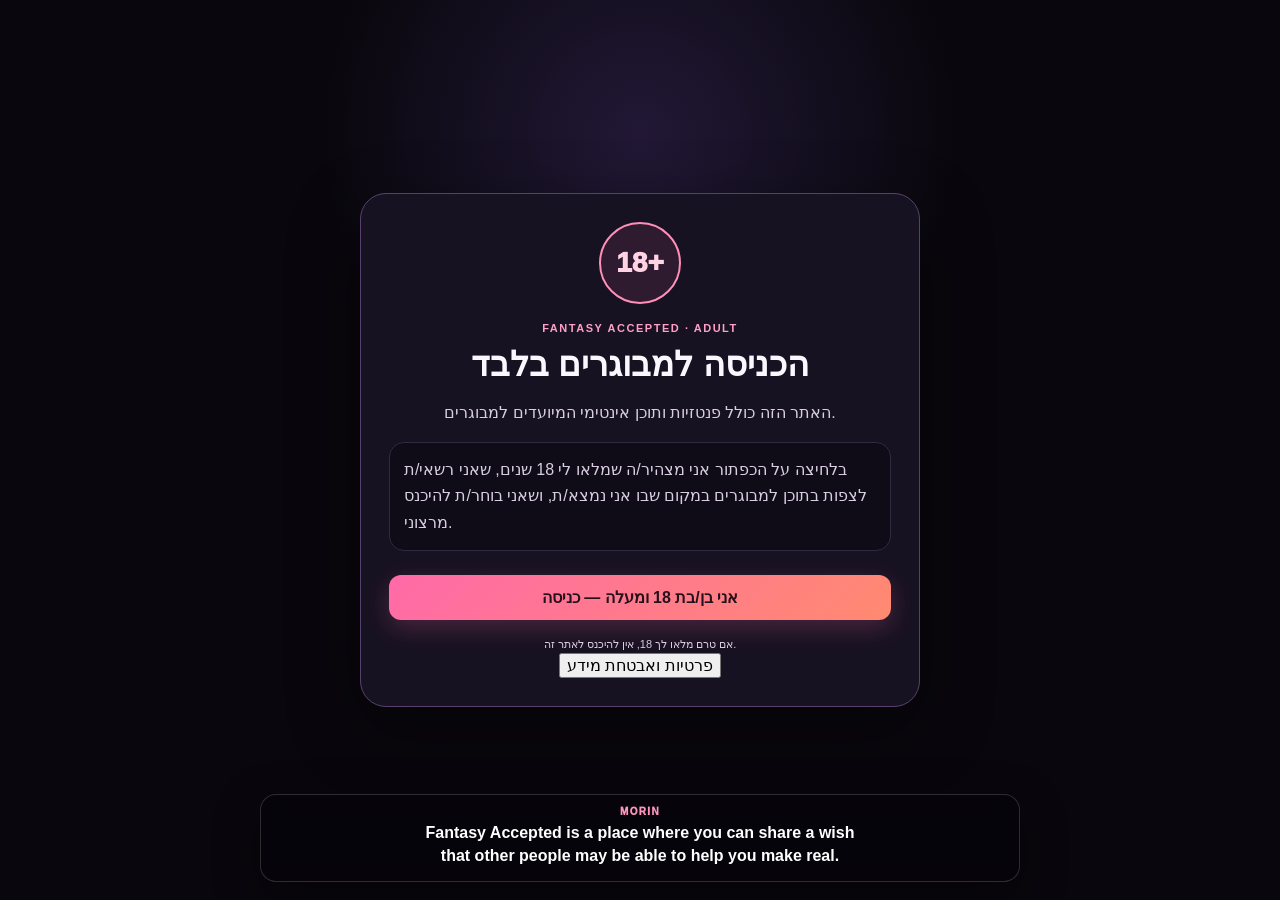
==== commit 764cd96a: "Add visible privacy and security notice with IP audit disclosure" ====
--- a/templates/index.html
+++ b/templates/index.html
@@ -5,7 +5,7 @@
   <meta name="viewport" content="width=device-width,initial-scale=1,viewport-fit=cover">
   <meta name="theme-color" content="#120f1f">
   <title>משאלה התקבלה | Fantasy Accepted</title>
-  <link rel="stylesheet" href="/static/styles.css?v=20261004-account1">
+  <link rel="stylesheet" href="/static/styles.css?v=20261004-privacy1">
 </head>
 <body data-site-mode="__SITE_MODE__" data-api-base="__API_BASE__">
   <div id="adultAgeGate" class="adult-age-gate" role="dialog" aria-modal="true" aria-labelledby="adultAgeTitle">
@@ -17,6 +17,7 @@
       <p class="adult-age-declaration">בלחיצה על הכפתור אני מצהיר/ה שמלאו לי 18 שנים, שאני רשאי/ת לצפות בתוכן למבוגרים במקום שבו אני נמצא/ת, ושאני בוחר/ת להיכנס מרצוני.</p>
       <button id="adultAgeAccept" class="primary large" type="button">אני בן/בת 18 ומעלה — כניסה</button>
       <p class="fineprint">אם טרם מלאו לך 18, אין להיכנס לאתר זה.</p>
+      <button class="privacy-notice-open privacy-link" type="button">פרטיות ואבטחת מידע</button>
     </div>
   </div>
 
@@ -51,6 +52,7 @@
       <button class="nav-btn" data-view="wishes">🪄 המשאלות שלי</button>
       <div class="sidebar-spacer"></div>
       <button id="morinOpen" class="morin-nav">◉ מורין</button>
+      <button class="privacy-notice-open privacy-sidebar-link" type="button">פרטיות ואבטחת מידע</button>
       <div class="ecosystem-note">חלק מאקוסיסטם No Limit</div>
     </aside>
 
@@ -264,6 +266,7 @@
       </details>
 
       <p id="gateFineprint" class="fineprint">בשלב ההשקה השירות הכללי מיועד לבני 18 ומעלה.</p>
+      <button class="privacy-notice-open privacy-link" type="button">פרטיות ואבטחת מידע / Privacy</button>
     </div>
   </div>
 
@@ -577,13 +580,56 @@
     </div>
   </div>
 
+  <div id="privacyNoticeModal" class="overlay">
+    <div class="modal-card privacy-card">
+      <button class="close-btn" data-close="privacyNoticeModal">×</button>
+
+      <section class="privacy-he">
+        <div class="eyebrow">PRIVACY & SECURITY</div>
+        <h2>פרטיות ואבטחת מידע</h2>
+        <p>Fantasy Accepted שומר מידע שהמשתמש מוסר לצורך הפעלת השירות, התאמות, תקשורת, אבטחה ומניעת שימוש לרעה. מידע זה עשוי לכלול כינוי, גיל, מגדר, אזור כללי, פרטי פרופיל, משאלות או פנטזיות, הודעות ותמונות שהמשתמש בוחר להעלות.</p>
+
+        <h3>לוגי אבטחה</h3>
+        <p>לצורכי אבטחת מידע, מניעת הונאה, טיפול בדיווחים וחקירת אירועים, נשמרים לוגים של פעולות אבטחתיות. הלוגים עשויים לכלול מזהה חשבון, מזהה משתמש, מזהה session, תאריך ושעה, סוג הפעולה, תוצאת הפעולה, מסלול האתר, כתובת IP וחתימה מוצפנת של פרטי הדפדפן.</p>
+        <p><strong>כתובת IP אינה משמשת כמזהה החשבון.</strong> היא נשמרת כמידע אבטחתי בלבד. לוגי האבטחה נשמרים כברירת מחדל למשך 760 יום ואז נמחקים אוטומטית, אלא אם נדרש לשמור מידע מסוים לתקופה נוספת עקב אירוע אבטחה, מחלוקת או חובה חוקית.</p>
+
+        <h3>מידע רגיש ותוכן 18+</h3>
+        <p>במסלול למבוגרים המשתמשים עשויים למסור מידע אינטימי או רגיש. גישה לתמונות פרטיות מוגבלת בהתאם להגדרות המשתמש, ותמונות שמועלות עוברות קידוד מחדש והסרת EXIF לפני השמירה.</p>
+
+        <h3>שימוש בבינה מלאכותית</h3>
+        <p>תוכן שמועבר למורין עשוי להישלח לספקי בינה מלאכותית הדרושים להפעלת יכולות השיחה, הקול והתמלול. המערכת אינה מציגה מפתחות גישה או מפתחות שחזור למשתמשים אחרים.</p>
+
+        <p class="privacy-updated">עודכן: 4 באוקטובר 2026</p>
+      </section>
+
+      <section class="privacy-en">
+        <div class="eyebrow">PRIVACY & SECURITY</div>
+        <h2>Privacy and security notice</h2>
+        <p>Fantasy Accepted stores information users provide in order to operate the service, perform matching, enable communication, protect the platform and prevent abuse. This may include a nickname, age, gender, general area, profile details, wishes or fantasies, messages and photos a user chooses to upload.</p>
+
+        <h3>Security logs</h3>
+        <p>For security, fraud prevention, report handling and incident investigation, the service records security-relevant events. These logs may include account ID, user ID, session ID, date and time, action type, result, site area, IP address and a hashed browser fingerprint.</p>
+        <p><strong>An IP address is not used as the account identity.</strong> It is retained as security metadata only. Security audit logs are retained by default for 760 days and then automatically deleted, unless particular records need to be preserved longer because of a security incident, dispute or legal obligation.</p>
+
+        <h3>Sensitive and 18+ information</h3>
+        <p>In the adult area, users may provide intimate or sensitive information. Access to private photos is restricted according to the user's settings, and uploaded images are re-encoded with EXIF metadata removed before storage.</p>
+
+        <h3>AI processing</h3>
+        <p>Content sent to Morin may be transmitted to AI service providers required to operate conversation, voice and transcription features. Access credentials and recovery keys are not displayed to other users.</p>
+
+        <p class="privacy-updated">Updated: October 4, 2026</p>
+      </section>
+    </div>
+  </div>
+
+
   <div id="morinSubtitles" class="morin-subtitles hidden" aria-live="polite" aria-atomic="true">
     <div class="morin-subtitle-speaker">MORIN</div>
     <div id="morinSubtitleText" class="morin-subtitle-text"></div>
   </div>
   <div id="toast" class="toast"></div>
   <script src="/static/i18n.js?v=20261003-language1" defer></script>
-  <script src="/static/core.js?v=20261004-account1" defer></script>
+  <script src="/static/core.js?v=20261004-privacy1" defer></script>
   <script src="/static/media.js?v=20261003-media1" defer></script>
   <script src="/static/admin.js?v=20260929-admin4" defer></script>
   <script src="/static/onboarding.js?v=20261003-voice1" defer></script>
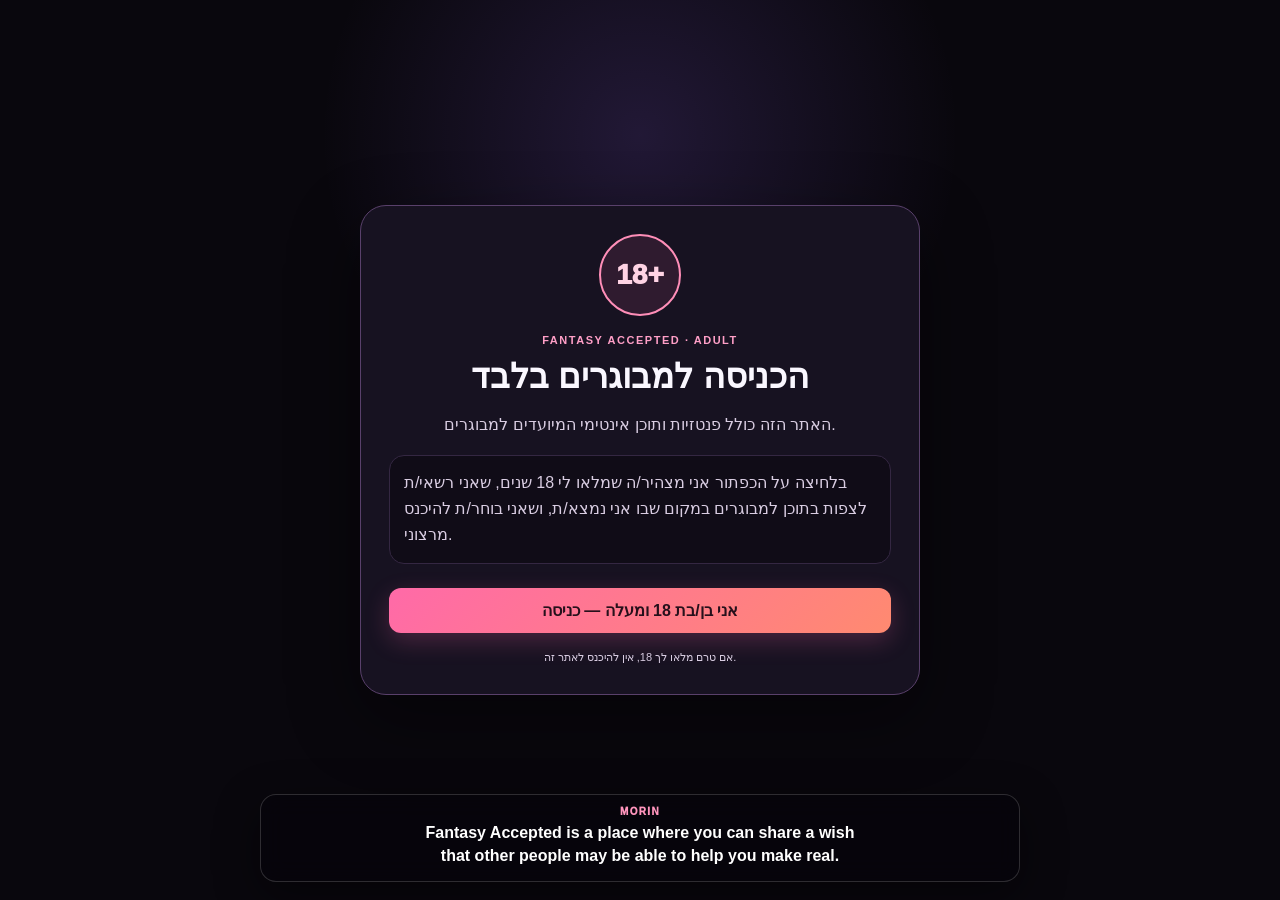
==== commit 4293b662: "Keep privacy disclosure minimal and visible before registration" ====
--- a/templates/index.html
+++ b/templates/index.html
@@ -5,7 +5,7 @@
   <meta name="viewport" content="width=device-width,initial-scale=1,viewport-fit=cover">
   <meta name="theme-color" content="#120f1f">
   <title>משאלה התקבלה | Fantasy Accepted</title>
-  <link rel="stylesheet" href="/static/styles.css?v=20261004-privacy1">
+  <link rel="stylesheet" href="/static/styles.css?v=20261004-minprivacy1">
 </head>
 <body data-site-mode="__SITE_MODE__" data-api-base="__API_BASE__">
   <div id="adultAgeGate" class="adult-age-gate" role="dialog" aria-modal="true" aria-labelledby="adultAgeTitle">
@@ -17,7 +17,6 @@
       <p class="adult-age-declaration">בלחיצה על הכפתור אני מצהיר/ה שמלאו לי 18 שנים, שאני רשאי/ת לצפות בתוכן למבוגרים במקום שבו אני נמצא/ת, ושאני בוחר/ת להיכנס מרצוני.</p>
       <button id="adultAgeAccept" class="primary large" type="button">אני בן/בת 18 ומעלה — כניסה</button>
       <p class="fineprint">אם טרם מלאו לך 18, אין להיכנס לאתר זה.</p>
-      <button class="privacy-notice-open privacy-link" type="button">פרטיות ואבטחת מידע</button>
     </div>
   </div>
 
@@ -52,7 +51,6 @@
       <button class="nav-btn" data-view="wishes">🪄 המשאלות שלי</button>
       <div class="sidebar-spacer"></div>
       <button id="morinOpen" class="morin-nav">◉ מורין</button>
-      <button class="privacy-notice-open privacy-sidebar-link" type="button">פרטיות ואבטחת מידע</button>
       <div class="ecosystem-note">חלק מאקוסיסטם No Limit</div>
     </aside>
 
@@ -266,7 +264,12 @@
       </details>
 
       <p id="gateFineprint" class="fineprint">בשלב ההשקה השירות הכללי מיועד לבני 18 ומעלה.</p>
-      <button class="privacy-notice-open privacy-link" type="button">פרטיות ואבטחת מידע / Privacy</button>
+
+      <details class="account-recover-panel">
+        <summary>פרטיות ואבטחת מידע / Privacy</summary>
+        <p>לצורך הפעלת השירות ואבטחתו נשמרים פרטי החשבון והתוכן שהמשתמש בוחר למסור. לוגי אבטחה עשויים לכלול מזהה חשבון, session, תאריך ושעה, סוג ותוצאת הפעולה וכתובת IP. כתובת ה־IP אינה משמשת כמזהה החשבון. לוגי האבטחה נשמרים כברירת מחדל 760 יום ונמחקים לאחר מכן, אלא אם נדרש אחרת עקב אירוע אבטחה, מחלוקת או חובה חוקית. תוכן שנשלח למורין עשוי להיות מעובד על ידי ספקי AI הדרושים להפעלת השיחה, הקול והתמלול.</p>
+        <p class="muted">For service operation and security, Fantasy Accepted stores account information and content users choose to provide. Security logs may include account ID, session, date and time, action type and result, and IP address. The IP address is not used as the account identity. Security logs are retained by default for 760 days. Content sent to Morin may be processed by AI providers required for conversation, voice and transcription.</p>
+      </details>
     </div>
   </div>
 
@@ -580,56 +583,13 @@
     </div>
   </div>
 
-  <div id="privacyNoticeModal" class="overlay">
-    <div class="modal-card privacy-card">
-      <button class="close-btn" data-close="privacyNoticeModal">×</button>
-
-      <section class="privacy-he">
-        <div class="eyebrow">PRIVACY & SECURITY</div>
-        <h2>פרטיות ואבטחת מידע</h2>
-        <p>Fantasy Accepted שומר מידע שהמשתמש מוסר לצורך הפעלת השירות, התאמות, תקשורת, אבטחה ומניעת שימוש לרעה. מידע זה עשוי לכלול כינוי, גיל, מגדר, אזור כללי, פרטי פרופיל, משאלות או פנטזיות, הודעות ותמונות שהמשתמש בוחר להעלות.</p>
-
-        <h3>לוגי אבטחה</h3>
-        <p>לצורכי אבטחת מידע, מניעת הונאה, טיפול בדיווחים וחקירת אירועים, נשמרים לוגים של פעולות אבטחתיות. הלוגים עשויים לכלול מזהה חשבון, מזהה משתמש, מזהה session, תאריך ושעה, סוג הפעולה, תוצאת הפעולה, מסלול האתר, כתובת IP וחתימה מוצפנת של פרטי הדפדפן.</p>
-        <p><strong>כתובת IP אינה משמשת כמזהה החשבון.</strong> היא נשמרת כמידע אבטחתי בלבד. לוגי האבטחה נשמרים כברירת מחדל למשך 760 יום ואז נמחקים אוטומטית, אלא אם נדרש לשמור מידע מסוים לתקופה נוספת עקב אירוע אבטחה, מחלוקת או חובה חוקית.</p>
-
-        <h3>מידע רגיש ותוכן 18+</h3>
-        <p>במסלול למבוגרים המשתמשים עשויים למסור מידע אינטימי או רגיש. גישה לתמונות פרטיות מוגבלת בהתאם להגדרות המשתמש, ותמונות שמועלות עוברות קידוד מחדש והסרת EXIF לפני השמירה.</p>
-
-        <h3>שימוש בבינה מלאכותית</h3>
-        <p>תוכן שמועבר למורין עשוי להישלח לספקי בינה מלאכותית הדרושים להפעלת יכולות השיחה, הקול והתמלול. המערכת אינה מציגה מפתחות גישה או מפתחות שחזור למשתמשים אחרים.</p>
-
-        <p class="privacy-updated">עודכן: 4 באוקטובר 2026</p>
-      </section>
-
-      <section class="privacy-en">
-        <div class="eyebrow">PRIVACY & SECURITY</div>
-        <h2>Privacy and security notice</h2>
-        <p>Fantasy Accepted stores information users provide in order to operate the service, perform matching, enable communication, protect the platform and prevent abuse. This may include a nickname, age, gender, general area, profile details, wishes or fantasies, messages and photos a user chooses to upload.</p>
-
-        <h3>Security logs</h3>
-        <p>For security, fraud prevention, report handling and incident investigation, the service records security-relevant events. These logs may include account ID, user ID, session ID, date and time, action type, result, site area, IP address and a hashed browser fingerprint.</p>
-        <p><strong>An IP address is not used as the account identity.</strong> It is retained as security metadata only. Security audit logs are retained by default for 760 days and then automatically deleted, unless particular records need to be preserved longer because of a security incident, dispute or legal obligation.</p>
-
-        <h3>Sensitive and 18+ information</h3>
-        <p>In the adult area, users may provide intimate or sensitive information. Access to private photos is restricted according to the user's settings, and uploaded images are re-encoded with EXIF metadata removed before storage.</p>
-
-        <h3>AI processing</h3>
-        <p>Content sent to Morin may be transmitted to AI service providers required to operate conversation, voice and transcription features. Access credentials and recovery keys are not displayed to other users.</p>
-
-        <p class="privacy-updated">Updated: October 4, 2026</p>
-      </section>
-    </div>
-  </div>
-
-
   <div id="morinSubtitles" class="morin-subtitles hidden" aria-live="polite" aria-atomic="true">
     <div class="morin-subtitle-speaker">MORIN</div>
     <div id="morinSubtitleText" class="morin-subtitle-text"></div>
   </div>
   <div id="toast" class="toast"></div>
   <script src="/static/i18n.js?v=20261003-language1" defer></script>
-  <script src="/static/core.js?v=20261004-privacy1" defer></script>
+  <script src="/static/core.js?v=20261004-minprivacy1" defer></script>
   <script src="/static/media.js?v=20261003-media1" defer></script>
   <script src="/static/admin.js?v=20260929-admin4" defer></script>
   <script src="/static/onboarding.js?v=20261003-voice1" defer></script>
--- a/static/styles.css
+++ b/static/styles.css
@@ -404,3 +404,39 @@
   .copy-field{grid-template-columns:1fr}
   .copy-field button{width:100%}
 }
+
+
+/* --- privacy and security notice --- */
+.privacy-link,
+.privacy-sidebar-link{
+  border:0;
+  background:transparent;
+  color:var(--muted);
+  text-decoration:underline;
+  text-underline-offset:3px;
+  cursor:pointer;
+}
+.privacy-link{
+  margin-top:8px;
+  padding:4px 0;
+  font-size:12px;
+}
+.privacy-sidebar-link{
+  width:100%;
+  padding:8px 10px;
+  text-align:inherit;
+  font-size:11px;
+}
+.privacy-card{
+  width:min(760px,100%);
+}
+.privacy-card h2{margin:6px 0 14px}
+.privacy-card h3{margin:20px 0 7px}
+.privacy-card p{line-height:1.7}
+.privacy-updated{
+  margin-top:24px;
+  font-size:12px;
+  color:var(--muted);
+}
+html[lang="he"] .privacy-en{display:none}
+html:not([lang="he"]) .privacy-he{display:none}
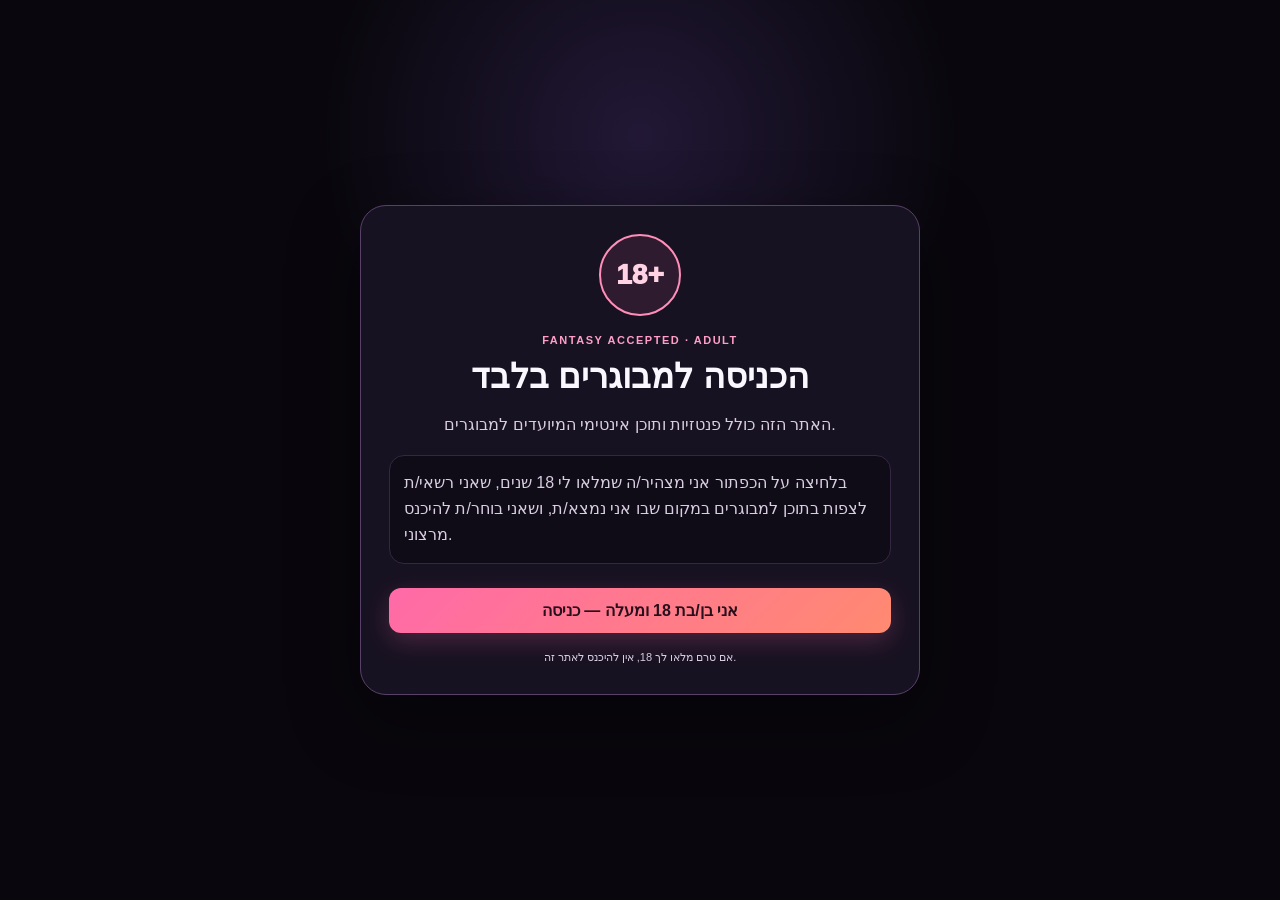
==== commit 795f28d7: "Add Google login UI" ====
--- a/templates/index.html
+++ b/templates/index.html
@@ -219,34 +219,118 @@
         <button id="nameStoryBtn" class="ghost" type="button">למה Fantasy Accepted?</button>
       </div>
 
-      <div class="gate-divider"><span>כניסה לאתר</span></div>
-      <div class="form-grid two">
-        <label>שפת תצוגה
-          <select id="languageSelect">
-            <option value="auto">אוטומטי / Automatic</option>
-            <option value="he">עברית</option>
-            <option value="en">English</option>
-          </select>
-        </label>
-        <label>כינוי<input id="nickname" maxlength="40" autocomplete="nickname"></label>
-        <label>גיל<input id="age" type="number" min="18" max="120"></label>
-        <label>מגדר
-          <select id="gender">
-            <option value="">בחירה</option>
-            <option value="female">אישה</option>
-            <option value="male">גבר</option>
-            <option value="nonbinary">א-בינארי/ת</option>
-            <option value="trans_female">טרנסית</option>
-            <option value="trans_male">טרנס</option>
-            <option value="other">אחר</option>
-            <option value="prefer_not_to_say">מעדיפ/ה לא לציין</option>
-          </select>
-        </label>
-        <label>אזור<input id="region" maxlength="80" placeholder="אזור כללי בלבד"></label>
-      </div>
-      <label id="generalAgeConfirm" class="checkline"><input id="adultConfirm" type="checkbox"> מלאו לי 18 שנים. בגרסת ההשקה האתר הכללי מיועד כרגע למבוגרים.</label>
-      <button id="enterBtn" class="primary large">כניסה ל־משאלה התקבלה</button>
-      <div id="gateError" class="error"></div>
+      <div class="gate-divider"><span>החשבון שלי</span></div>
+
+      <div class="gate-secondary-actions" id="accountModeTabs">
+        <button id="showLoginBtn" class="primary" type="button">יש לי חשבון</button>
+        <button id="showSignupBtn" class="ghost" type="button">אני חדש/ה כאן</button>
+      </div>
+
+      <div id="loginPanel">
+        <div id="googleLoginWrap" class="gate-secondary-actions">
+          <button id="googleLoginBtn" class="ghost large" type="button">המשך עם Google</button>
+        </div>
+        <div class="gate-divider"><span>או עם כינוי ו־PIN</span></div>
+        <div class="form-grid two">
+          <label>כינוי
+            <input id="loginNickname" maxlength="40" autocomplete="username">
+          </label>
+          <label>PIN בן 6 ספרות
+            <input id="loginPin" type="password" inputmode="numeric" pattern="[0-9]{6}" maxlength="6" autocomplete="current-password">
+          </label>
+        </div>
+        <button id="loginBtn" class="primary large" type="button">כניסה</button>
+        <div id="loginError" class="error"></div>
+      </div>
+
+      <div id="signupPanel" class="hidden">
+        <div class="form-grid two">
+          <label>שפת תצוגה
+            <select id="languageSelect">
+              <option value="auto">אוטומטי / Automatic</option>
+              <option value="he">עברית</option>
+              <option value="en">English</option>
+            </select>
+          </label>
+          <label>כינוי
+            <input id="nickname" maxlength="40" autocomplete="nickname">
+          </label>
+          <label>PIN בן 6 ספרות
+            <input id="signupPin" type="password" inputmode="numeric" pattern="[0-9]{6}" maxlength="6" autocomplete="new-password">
+          </label>
+          <label>גיל<input id="age" type="number" min="18" max="120"></label>
+          <label>מגדר
+            <select id="gender">
+              <option value="">בחירה</option>
+              <option value="female">אישה</option>
+              <option value="male">גבר</option>
+              <option value="nonbinary">א-בינארי/ת</option>
+              <option value="trans_female">טרנסית</option>
+              <option value="trans_male">טרנס</option>
+              <option value="other">אחר</option>
+              <option value="prefer_not_to_say">מעדיפ/ה לא לציין</option>
+            </select>
+          </label>
+          <label>אזור<input id="region" maxlength="80" placeholder="אזור כללי בלבד"></label>
+        </div>
+        <label id="generalAgeConfirm" class="checkline"><input id="adultConfirm" type="checkbox"> מלאו לי 18 שנים. בגרסת ההשקה האתר הכללי מיועד כרגע למבוגרים.</label>
+        <button id="enterBtn" class="primary large">הרשמה</button>
+        <div id="gateError" class="error"></div>
+      </div>
+
+      <div id="googlePendingPanel" class="hidden">
+        <div class="form-card">
+          <h2>Google התחבר בהצלחה</h2>
+          <p id="googlePendingIdentity" class="muted"></p>
+          <p>עכשיו רק צריך לבחור אם לחבר את Google לחשבון קיים או ליצור חשבון חדש.</p>
+
+          <div class="gate-secondary-actions">
+            <button id="googleLinkExistingChoice" class="primary" type="button">יש לי כבר חשבון</button>
+            <button id="googleCreateChoice" class="ghost" type="button">אני חדש/ה כאן</button>
+          </div>
+
+          <div id="googleLinkExistingPanel">
+            <div class="form-grid two">
+              <label>כינוי
+                <input id="googleExistingNickname" maxlength="40" autocomplete="username">
+              </label>
+              <label>PIN בן 6 ספרות
+                <input id="googleExistingPin" type="password" inputmode="numeric" pattern="[0-9]{6}" maxlength="6" autocomplete="current-password">
+              </label>
+            </div>
+            <button id="googleLinkExistingBtn" class="primary large" type="button">חיבור לחשבון הקיים</button>
+          </div>
+
+          <div id="googleCreatePanel" class="hidden">
+            <div class="form-grid two">
+              <label>כינוי
+                <input id="googleNewNickname" maxlength="40">
+              </label>
+              <label>גיל
+                <input id="googleNewAge" type="number" min="18" max="120">
+              </label>
+              <label>מגדר
+                <select id="googleNewGender">
+                  <option value="">בחירה</option>
+                  <option value="female">אישה</option>
+                  <option value="male">גבר</option>
+                  <option value="nonbinary">א-בינארי/ת</option>
+                  <option value="trans_female">טרנסית</option>
+                  <option value="trans_male">טרנס</option>
+                  <option value="other">אחר</option>
+                  <option value="prefer_not_to_say">מעדיפ/ה לא לציין</option>
+                </select>
+              </label>
+              <label>אזור
+                <input id="googleNewRegion" maxlength="80">
+              </label>
+            </div>
+            <label class="checkline"><input id="googleNewAdultConfirm" type="checkbox"> מלאו לי 18 שנים.</label>
+            <button id="googleCreateAccountBtn" class="primary large" type="button">יצירת חשבון עם Google</button>
+          </div>
+          <div id="googlePendingError" class="error"></div>
+        </div>
+      </div>
 
       <details class="account-recover-panel">
         <summary>כבר נרשמתי במכשיר אחר / איבדתי את החיבור</summary>
@@ -288,8 +372,6 @@
         <div id="welcomeLanguageNotice" class="welcome-bubble morin-bubble">אפשר לדבר או לכתוב למורין בכל שפה. מורין מבינה אותך, והקול המדובר שלה תמיד באנגלית.</div>
       </div>
 
-      <label class="welcome-transcript-label" for="welcomeTranscript">תמלול השיחה</label>
-      <textarea id="welcomeTranscript" class="welcome-transcript" rows="8" readonly aria-label="תמלול השיחה עם מורין"></textarea>
 
       <div id="welcomeMorinActions" class="welcome-actions">
         <button id="welcomeReplayBtn" class="ghost" type="button">🔊 השמיעי שוב</button>
@@ -592,11 +674,11 @@
   <script src="/static/core.js?v=20261004-minprivacy1" defer></script>
   <script src="/static/media.js?v=20261003-media1" defer></script>
   <script src="/static/admin.js?v=20260929-admin4" defer></script>
-  <script src="/static/onboarding.js?v=20261003-voice1" defer></script>
+  <script src="/static/onboarding.js?v=20261004-beta1" defer></script>
   <script src="/static/profile.js?v=20261004-account1" defer></script>
   <script src="/static/feed.js?v=20261004-account1" defer></script>
   <script src="/static/workflow.js?v=20260929-workflow1" defer></script>
-  <script src="/static/create.js?v=20261003-media1" defer></script>
+  <script src="/static/create.js?v=20261004-beta1" defer></script>
   <script src="/static/inbox.js?v=20261004-account1" defer></script>
 </body>
 </html>
--- a/static/styles.css
+++ b/static/styles.css
@@ -404,39 +404,3 @@
   .copy-field{grid-template-columns:1fr}
   .copy-field button{width:100%}
 }
-
-
-/* --- privacy and security notice --- */
-.privacy-link,
-.privacy-sidebar-link{
-  border:0;
-  background:transparent;
-  color:var(--muted);
-  text-decoration:underline;
-  text-underline-offset:3px;
-  cursor:pointer;
-}
-.privacy-link{
-  margin-top:8px;
-  padding:4px 0;
-  font-size:12px;
-}
-.privacy-sidebar-link{
-  width:100%;
-  padding:8px 10px;
-  text-align:inherit;
-  font-size:11px;
-}
-.privacy-card{
-  width:min(760px,100%);
-}
-.privacy-card h2{margin:6px 0 14px}
-.privacy-card h3{margin:20px 0 7px}
-.privacy-card p{line-height:1.7}
-.privacy-updated{
-  margin-top:24px;
-  font-size:12px;
-  color:var(--muted);
-}
-html[lang="he"] .privacy-en{display:none}
-html:not([lang="he"]) .privacy-he{display:none}
